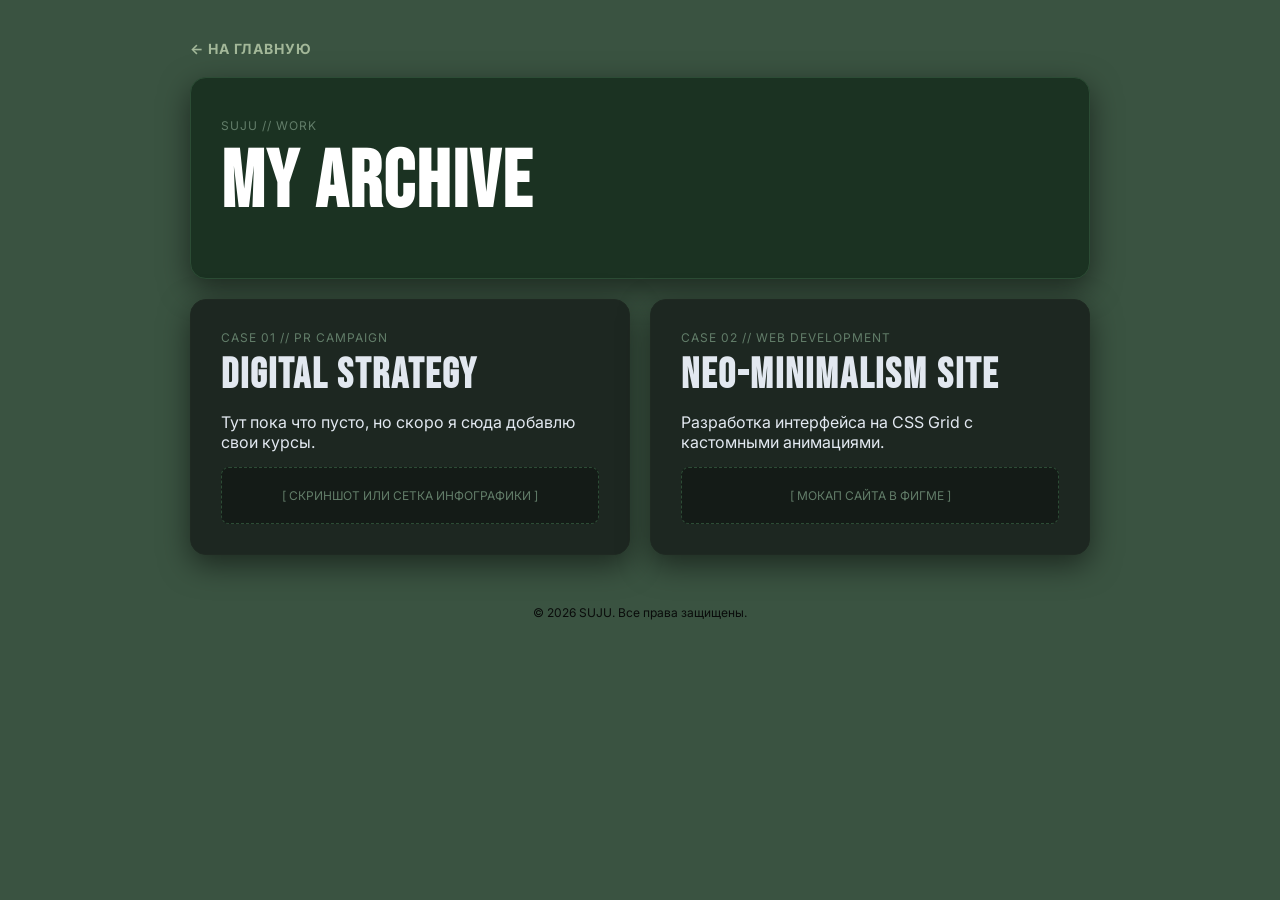
==== cases.html @ 807da447 "Add files via upload" ====
<!DOCTYPE html>
<html lang="ru">
<head>
    <meta charset="UTF-8">
    <meta name="viewport" content="width=device-width, initial-scale=1.0">
    <title>SUJU // All Cases</title>
    <link rel="preconnect" href="https://fonts.googleapis.com">
    <link rel="preconnect" href="https://fonts.gstatic.com" crossorigin>
    <link href="https://fonts.googleapis.com/css2?family=Bebas+Neue&family=Inter:wght@400;600;700&display=swap" rel="stylesheet">
    <link rel="stylesheet" href="style.css">
</head>
<body>

    <nav class="nav-bar">
        <a href="index.html" class="back-link">← НА ГЛАВНУЮ</a>
    </nav>

    <div class="portfolio-grid">
        <header class="card hero-card standard-hero">
            <div class="hero-content">
                <span class="tag">SUJU // WORK</span>
                <h1>MY ARCHIVE</h1>
            </div>
        </header>

        <article class="card archive-card">
            <span class="case-tag">CASE 01 // PR CAMPAIGN</span>
            <h2>DIGITAL STRATEGY</h2>
            <p class="description">Тут пока что пусто, но скоро я сюда добавлю свои курсы.</p>
            <div class="card-bg-stub">[ СКРИНШОТ ИЛИ СЕТКА ИНФОГРАФИКИ ]</div>
        </article>

        <article class="card archive-card">
            <span class="case-tag">CASE 02 // WEB DEVELOPMENT</span>
            <h2>NEO-MINIMALISM SITE</h2>
            <p class="description">Разработка интерфейса на CSS Grid с кастомными анимациями.</p>
            <div class="card-bg-stub">[ МОКАП САЙТА В ФИГМЕ ]</div>
        </article>
    </div>

    <footer class="main-footer">
        <p>© 2026 SUJU. Все права защищены.</p>
    </footer>

    <script src="script.js"></script>
</body>
</html>
---- style.css ----
/* Базовые сбросы */
* {
    margin: 0;
    padding: 0;
    box-sizing: border-box;
}

body {
    background-color: #3a5341; /* Ультра-темный лесной фон */
    color: #e2e8f0;
    font-family: 'Inter', sans-serif;
    min-height: 100vh;
    display: flex;
    flex-direction: column;
    align-items: center;
    padding: 40px 20px;
}

/* Сетка Grid как на референсе */
.portfolio-grid {
    display: grid;
    grid-template-columns: repeat(2, 1fr); /* 2 колонки */
    gap: 20px;
    max-width: 900px;
    width: 100%;
}

/* Общий стиль для ВСЕХ карточек */
.card {
    background-color: #1d2721; /* Темно-серый с легким зеленым отливом */
    border: 1px solid #1f2922; /* Тонкая лесная рамка */
    border-radius: 16px;
    padding: 30px;
    position: relative;
    overflow: hidden;
    box-shadow: 0 10px 30px rgba(0, 0, 0, 0.5);
}

/* Заголовки в стиле Bebas Neue (крупные, журнальные) */
.card h2, .card h1 {
    font-family: 'Bebas Neue', sans-serif;
    font-size: 42px;
    letter-spacing: 2px;
    line-height: 1;
    margin-bottom: 15px;
}

/* БОЛЬШАЯ КАРТОЧКА (HERO) — растягиваем на две колонки */
.hero-card {
    grid-column: span 2;
    background-color: #1b3222; /* Тот самый цвет темного дуба / канабиса */
    min-height: 300px;
    display: flex;
    flex-direction: column;
    justify-content: space-between;
    border-color: #2c4c35;
}

.hero-card h1 {
    font-size: 80px;
    color: #ffffff;
}

/* Имитация рукописного текста поверх (пока просто стильный курсив) */
.handwritten {
    font-style: italic;
    font-family: serif;
    font-size: 36px;
    color: #a3b899;
    text-transform: none;
    margin-top: -10px;
}

/* Технические заглушки для будущих картинок */
.card-bg-stub, .mini-photo-stub {
    background: rgba(0, 0, 0, 0.3);
    border: 1px dashed #2c4c35;
    padding: 20px;
    text-align: center;
    font-size: 12px;
    color: #627d69;
    margin-top: 15px;
    border-radius: 8px;
}

/* Карточка-ссылка (Кейс) */
.link-card {
    text-decoration: none;
    color: inherit;
    transition: all 0.3s ease;
}

/* Эффект наведения в лесной стилистике */
.link-card:hover {
    border-color: #a3b899;
    transform: translateY(-4px);
}

.case-card {
    background-color: #293b2e; /* Глубокий темно-зеленый для кейса */
}

/* Списки и кнопки */
.skills-list {
    list-style: none;
    font-weight: 700;
    font-size: 18px;
    line-height: 2;
}

.skills-list span {
    color: #a3b899;
}

.links-group {
    display: flex;
    gap: 10px;
    margin-top: 20px;
}

.btn {
    display: inline-block;
    padding: 12px 20px;
    background-color: #1b3222;
    color: #fff;
    text-decoration: none;
    border-radius: 8px;
    font-weight: 600;
    font-size: 14px;
    transition: background 0.2s;
}

.btn:hover {
    background-color: #2c4c35;
}

/* Теги сверху карточек */
.tag, .case-tag {
    font-size: 12px;
    text-transform: uppercase;
    color: #627d69;
    letter-spacing: 1px;
    display: block;
    margin-bottom: 10px;
}

/* Нижний копирайт */
.main-footer {
    margin-top: 50px;
    font-size: 12px;
    color: #0a0c0b;
}

/* Адаптив под мобилки: если экран узкий, все карточки встают в один ряд */
@media (max-width: 768px) {
    .portfolio-grid {
        grid-template-columns: 1fr;
    }
    .hero-card {
        grid-column: span 1;
    }
    .hero-card h1 {
        font-size: 50px;
    }
}/* Стили для верхней панели навигации */
.nav-bar {
    max-width: 900px;
    width: 100%;
    margin-bottom: 20px;
    display: flex;
    justify-content: flex-start;
}

.back-link {
    color: #a3b899;
    text-decoration: none;
    font-weight: 700;
    font-size: 14px;
    letter-spacing: 1px;
    transition: color 0.2s;
}

.back-link:hover {
    color: #ffffff;
}

/* Специфический класс для обычного заголовка, чтобы он не был слишком огромным */
.standard-hero {
    min-height: auto !important;
    padding: 40px 30px !important;
}
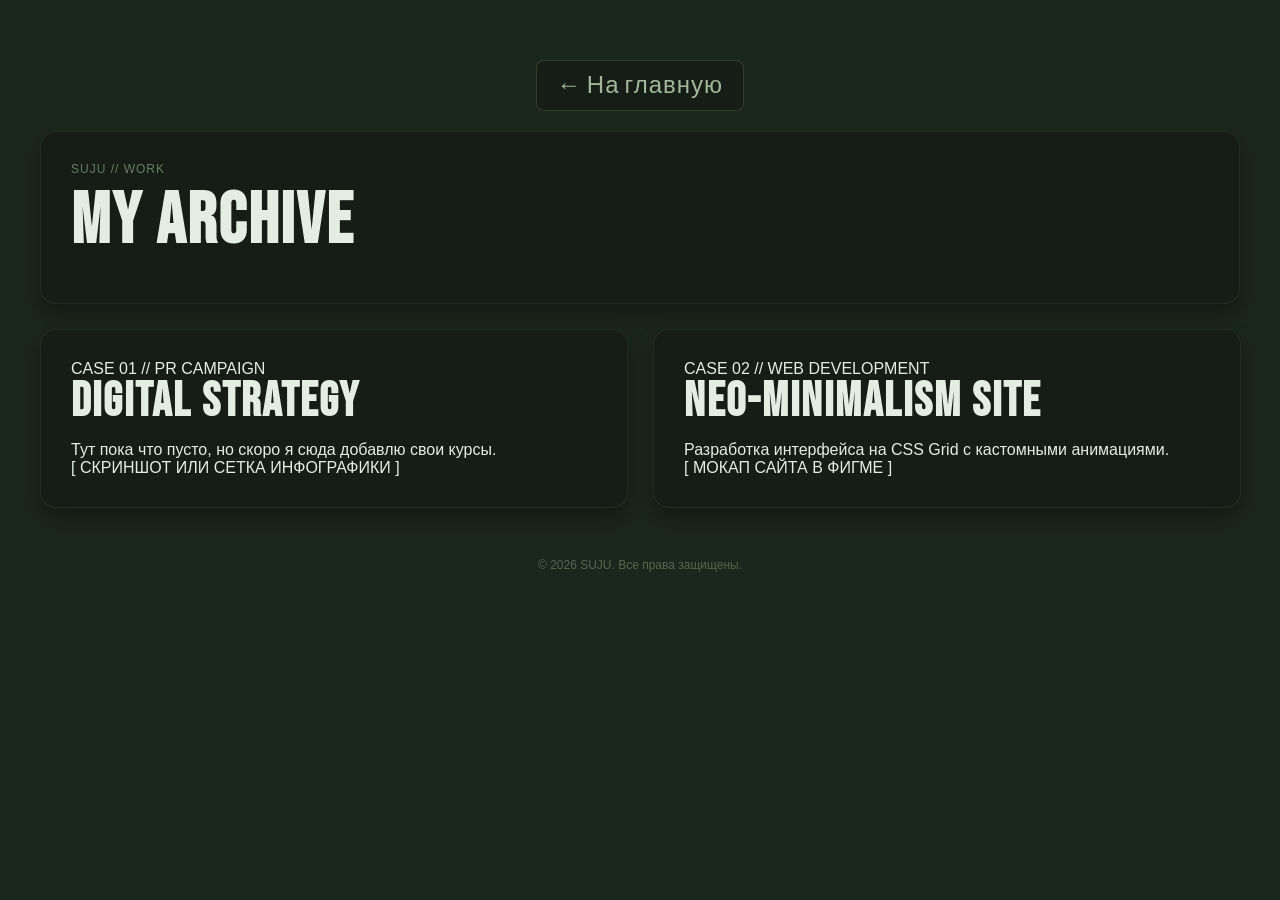
==== commit e0e74eaa: "Add files via upload" ====
--- a/cases.html
+++ b/cases.html
@@ -12,7 +12,7 @@
 <body>
 
     <nav class="nav-bar">
-        <a href="index.html" class="back-link">← НА ГЛАВНУЮ</a>
+        <a href="index.html" class="back-link">&larr; На главную</a>
     </nav>
 
     <div class="portfolio-grid">
--- a/style.css
+++ b/style.css
@@ -1,191 +1,211 @@
-/* Базовые сбросы */
+/* Общие настройки стиля */
 * {
+    box-sizing: border-box;
     margin: 0;
     padding: 0;
-    box-sizing: border-box;
 }
 
 body {
-    background-color: #3a5341; /* Ультра-темный лесной фон */
-    color: #e2e8f0;
-    font-family: 'Inter', sans-serif;
-    min-height: 100vh;
+    background-color: #1b261c; /* Глубокий темно-зеленый */
+    font-family: 'Montserrat', sans-serif;
+    color: #e3ede4;
     display: flex;
     flex-direction: column;
     align-items: center;
+    justify-content: min-content;
+    min-height: 100vh;
     padding: 40px 20px;
 }
 
-/* Сетка Grid как на референсе */
+/* Сетка сайта на больших экранах (ПК) */
 .portfolio-grid {
     display: grid;
-    grid-template-columns: repeat(2, 1fr); /* 2 колонки */
-    gap: 20px;
-    max-width: 900px;
+    grid-template-columns: repeat(2, 1fr);
+    gap: 25px;
+    max-width: 1200px;
     width: 100%;
 }
 
-/* Общий стиль для ВСЕХ карточек */
+/* Главная карточка занимает всю ширину (2 колонки) */
+.hero-card {
+    grid-column: span 2;
+}
+
+/* Базовый стиль всех карточек */
 .card {
-    background-color: #1d2721; /* Темно-серый с легким зеленым отливом */
-    border: 1px solid #1f2922; /* Тонкая лесная рамка */
+    background-color: #151d16;
+    border: 1px solid rgba(163, 184, 153, 0.1);
     border-radius: 16px;
     padding: 30px;
-    position: relative;
-    overflow: hidden;
-    box-shadow: 0 10px 30px rgba(0, 0, 0, 0.5);
-}
-
-/* Заголовки в стиле Bebas Neue (крупные, журнальные) */
-.card h2, .card h1 {
+    text-decoration: none;
+    color: inherit;
+    box-shadow: 0 10px 20px rgba(0, 0, 0, 0.3);
+    transition: transform 0.3s cubic-bezier(0.25, 0.8, 0.25, 1), 
+                box-shadow 0.3s cubic-bezier(0.25, 0.8, 0.25, 1),
+                border-color 0.3s ease;
+    will-change: transform, box-shadow;
+}
+
+/* Эффект наведения на ПК */
+.card:hover {
+    transform: translateY(-5px);
+    box-shadow: 0 15px 30px rgba(0, 0, 0, 0.5);
+    border-color: rgba(163, 184, 153, 0.4);
+}
+
+/* Шрифты и заголовки */
+.card h1, .card h2, .card h3 {
     font-family: 'Bebas Neue', sans-serif;
-    font-size: 42px;
     letter-spacing: 2px;
     line-height: 1;
     margin-bottom: 15px;
 }
 
-/* БОЛЬШАЯ КАРТОЧКА (HERO) — растягиваем на две колонки */
-.hero-card {
-    grid-column: span 2;
-    background-color: #1b3222; /* Тот самый цвет темного дуба / канабиса */
-    min-height: 300px;
+.card h1 { font-size: 72px; }
+.card h2 { font-size: 48px; }
+.card h3 { font-size: 42px; }
+
+.sub-logo {
+    font-size: 36px !important;
+    color: #a3b899;
+    font-style: italic;
+}
+
+.tag {
+    font-size: 12px;
+    color: #697d64;
+    text-transform: uppercase;
+    display: block;
+    margin-bottom: 10px;
+    letter-spacing: 1px;
+}
+
+.skills {
+    font-weight: 600;
+    margin-bottom: 10px;
+    letter-spacing: 1px;
+}
+
+/* Картинки внутри блоков */
+.profile-img-hero {
+    width: 100%;
+    max-height: 280px;
+    object-fit: cover;
+    border-radius: 12px;
+    margin-top: 20px;
+}
+
+.profile-img-about {
+    width: 100%;
+    max-height: 200px;
+    object-fit: cover;
+    border-radius: 12px;
+    margin-top: 20px;
+}
+
+/* ВЫДЕЛЕННАЯ КАРТОЧКА КЕЙСОВ */
+.portfolio-grid .case-card {
+    background-color: #2a412b !important; 
+    box-shadow: 0 10px 30px rgba(163, 184, 153, 0.3); 
+    border: 1px solid #a3b899; 
+}
+
+.case-card h3, .case-card p {
+    color: #f0eae1 !important; 
+}
+
+.case-card:hover {
+    box-shadow: 0 20px 40px rgba(163, 184, 153, 0.5) !important;
+    border-color: #ffffff;
+}
+
+/* Стили кнопок */
+.contacts-buttons {
     display: flex;
-    flex-direction: column;
-    justify-content: space-between;
-    border-color: #2c4c35;
-}
-
-.hero-card h1 {
-    font-size: 80px;
-    color: #ffffff;
-}
-
-/* Имитация рукописного текста поверх (пока просто стильный курсив) */
-.handwritten {
-    font-style: italic;
-    font-family: serif;
-    font-size: 36px;
-    color: #a3b899;
-    text-transform: none;
-    margin-top: -10px;
-}
-
-/* Технические заглушки для будущих картинок */
-.card-bg-stub, .mini-photo-stub {
-    background: rgba(0, 0, 0, 0.3);
-    border: 1px dashed #2c4c35;
-    padding: 20px;
-    text-align: center;
-    font-size: 12px;
-    color: #627d69;
-    margin-top: 15px;
-    border-radius: 8px;
-}
-
-/* Карточка-ссылка (Кейс) */
-.link-card {
-    text-decoration: none;
-    color: inherit;
-    transition: all 0.3s ease;
-}
-
-/* Эффект наведения в лесной стилистике */
-.link-card:hover {
-    border-color: #a3b899;
-    transform: translateY(-4px);
-}
-
-.case-card {
-    background-color: #293b2e; /* Глубокий темно-зеленый для кейса */
-}
-
-/* Списки и кнопки */
-.skills-list {
-    list-style: none;
-    font-weight: 700;
-    font-size: 18px;
-    line-height: 2;
-}
-
-.skills-list span {
-    color: #a3b899;
-}
-
-.links-group {
-    display: flex;
-    gap: 10px;
+    gap: 15px;
     margin-top: 20px;
 }
 
-.btn {
+.contacts-buttons .btn {
     display: inline-block;
-    padding: 12px 20px;
-    background-color: #1b3222;
-    color: #fff;
+    padding: 12px 24px;
+    background-color: #1a251b;
+    color: #e3ede4;
     text-decoration: none;
     border-radius: 8px;
     font-weight: 600;
     font-size: 14px;
-    transition: background 0.2s;
-}
-
-.btn:hover {
-    background-color: #2c4c35;
-}
-
-/* Теги сверху карточек */
-.tag, .case-tag {
-    font-size: 12px;
-    text-transform: uppercase;
-    color: #627d69;
-    letter-spacing: 1px;
-    display: block;
-    margin-bottom: 10px;
-}
-
-/* Нижний копирайт */
-.main-footer {
+    border: 1px solid rgba(163, 184, 153, 0.3) !important;
+    box-shadow: 0 4px 15px rgba(163, 184, 153, 0.1);
+    transition: all 0.3s ease !important;
+}
+
+.contacts-buttons .btn:hover {
+    border-color: rgba(163, 184, 153, 0.9) !important;
+    box-shadow: 0 6px 20px rgba(163, 184, 153, 0.4) !important;
+    transform: scale(1.03);
+}
+
+footer {
     margin-top: 50px;
     font-size: 12px;
-    color: #0a0c0b;
-}
-
-/* Адаптив под мобилки: если экран узкий, все карточки встают в один ряд */
+    color: #556651;
+    text-align: center;
+}
+
+/* АДАПТИВ ДЛЯ ТЕЛЕФОНОВ */
 @media (max-width: 768px) {
     .portfolio-grid {
-        grid-template-columns: 1fr;
-    }
+        grid-template-columns: 1fr !important;
+        gap: 15px;
+        padding: 5px;
+    }
+
     .hero-card {
         grid-column: span 1;
     }
-    .hero-card h1 {
-        font-size: 50px;
-    }
-}/* Стили для верхней панели навигации */
-.nav-bar {
-    max-width: 900px;
-    width: 100%;
-    margin-bottom: 20px;
-    display: flex;
-    justify-content: flex-start;
-}
-
+
+    .card h1 { font-size: 52px; }
+    .card h2 { font-size: 36px; }
+    .card h3 { font-size: 32px; }
+    
+    .profile-img-hero, .profile-img-about {
+        max-height: 200px;
+    }
+
+    /* Свечение на мобилках */
+    .portfolio-grid .case-card {
+        box-shadow: 0 5px 25px rgba(163, 184, 153, 0.4) !important;
+        border: 1px solid rgba(163, 184, 153, 0.7) !important;
+    }
+
+    .contacts-buttons .btn {
+        border: 1px solid rgba(163, 184, 153, 0.5) !important;
+        box-shadow: 0 4px 12px rgba(163, 184, 153, 0.25) !important;
+    }
+}/* Прячем квадрат с вопросом, если картинка не загрузилась */
+img:not([src]), img[src=""] {
+    opacity: 0;
+}/* Превращаем чудище в стильную лесную ссылку */
 .back-link {
-    color: #a3b899;
-    text-decoration: none;
-    font-weight: 700;
-    font-size: 14px;
+    display: inline-block;
+    color: #a3b899; /* Наш фирменный светлый лесной цвет */
+    text-decoration: none; /* Убираем это уродливое подчеркивание */
+    font-family: 'Bebas Neue', sans-serif; /* Тот же крутой шрифт, что и на главной */
+    font-size: 24px;
     letter-spacing: 1px;
-    transition: color 0.2s;
-}
-
+    padding: 10px 20px;
+    border: 1px solid rgba(163, 184, 153, 0.2);
+    border-radius: 8px;
+    background-color: #151d16; /* Темный фон как у карточек */
+    transition: all 0.3s ease;
+    margin: 20px; /* Чтобы не липла к краям экрана */
+}
+
+/* Эффект при наведении */
 .back-link:hover {
-    color: #ffffff;
-}
-
-/* Специфический класс для обычного заголовка, чтобы он не был слишком огромным */
-.standard-hero {
-    min-height: auto !important;
-    padding: 40px 30px !important;
+    color: #f0eae1; /* Текст становится кремовым */
+    border-color: #a3b899; /* Бордюр загорается */
+    box-shadow: 0 4px 15px rgba(163, 184, 153, 0.3); /* Мягкое свечение */
+    transform: translateX(-3px); /* Ссылка чуть сдвигается влево, показывая направление назад */
 }
